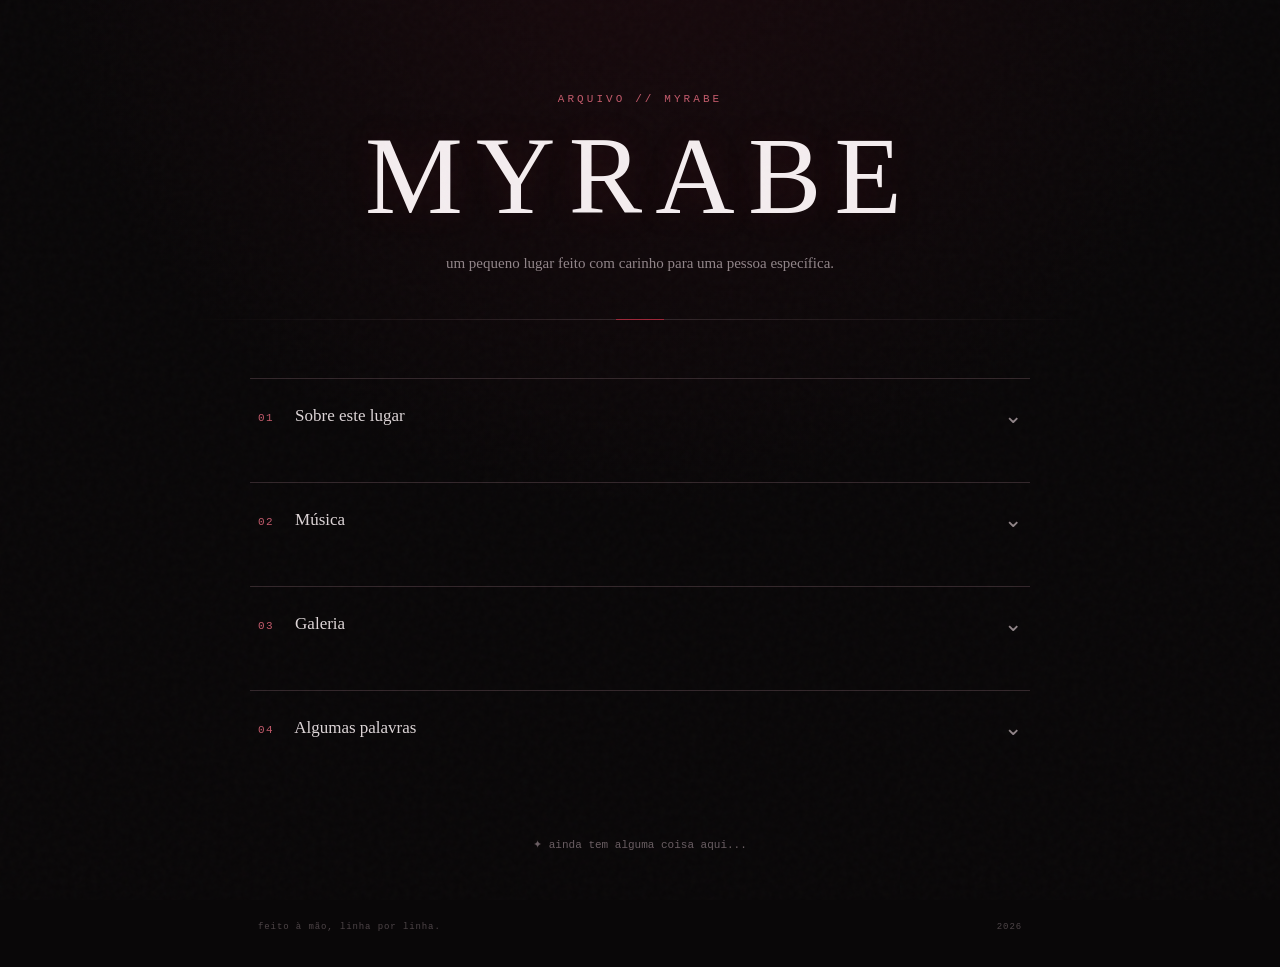
==== index.html @ 0cfffc75 "Rename Index.html to index.html" ====
<!DOCTYPE html>
<html lang="pt-BR">

<head>
    <meta charset="UTF-8">

    <meta
        name="viewport"
        content="width=device-width, initial-scale=1.0"
    >

    <meta
        name="theme-color"
        content="#090708"
    >

    <title>MYRABE — um pequeno lugar para você</title>

    <link
        rel="stylesheet"
        href="style.css"
    >
</head>

<body>

    <div class="grain"></div>

    <!-- =====================================================
         CABEÇALHO
    ====================================================== -->

    <header class="hero">

        <div class="eyebrow">
            ARQUIVO // MYRABE
        </div>

        <h1>
            MYRABE
        </h1>

        <p class="subtitle">
            um pequeno lugar feito com carinho
            para uma pessoa específica.
        </p>

        <div class="hero-line">
            <span></span>
        </div>

    </header>


    <!-- =====================================================
         CONTEÚDO
    ====================================================== -->

    <main class="container">


        <!-- =================================================
             SOBRE
        ================================================== -->

        <section class="accordion">

            <button
                class="accordion-header"
                aria-expanded="false"
            >

                <span>
                    <b>01</b>
                    Sobre este lugar
                </span>

                <span class="chevron">
                    ⌄
                </span>

            </button>


            <div class="accordion-content">

                <div class="content-inner">

                    <p>
                        Algumas coisas são mais legais
                        quando a gente constrói em vez
                        de simplesmente entregar prontas.
                    </p>

                    <p>
                        Então este site existe por um
                        motivo bastante simples:
                        <em>você</em>.
                    </p>

                    <p>
                        Explore sem pressa.
                        Tem algumas coisas escondidas
                        por aqui.
                    </p>

                </div>

            </div>

        </section>



        <!-- =================================================
             MÚSICA
        ================================================== -->

        <section class="accordion">

            <button
                class="accordion-header"
                aria-expanded="false"
            >

                <span>
                    <b>02</b>
                    Música
                </span>

                <span class="chevron">
                    ⌄
                </span>

            </button>


            <div class="accordion-content">

                <div class="content-inner">


                    <div
                        class="player"
                        id="player"
                    >


                        <!-- ==============================
                             INFORMAÇÕES DA MÚSICA
                        =============================== -->

                        <div class="player-top">


                            <div class="cover-wrap">

                                <img
                                    id="cover"
                                    src="img/capa-placeholder.svg"
                                    alt="Capa da música"
                                >

                                <div class="playing-mark">

                                    <i></i>
                                    <i></i>
                                    <i></i>
                                    <i></i>

                                </div>

                            </div>


                            <div class="track-info">

                                <span class="mini-label">
                                    NOW PLAYING
                                </span>

                                <h2 id="trackTitle">
                                    Adicione uma música
                                </h2>

                                <p id="trackArtist">
                                    Sua playlist começa aqui
                                </p>

                            </div>

                        </div>



                        <!-- ==============================
                             VISUALIZADOR
                        =============================== -->

                        <div
                            class="visualizer"
                            id="visualizer"
                            aria-hidden="true"
                        >

                            <span></span>
                            <span></span>
                            <span></span>
                            <span></span>
                            <span></span>
                            <span></span>
                            <span></span>
                            <span></span>
                            <span></span>
                            <span></span>

                            <span></span>
                            <span></span>
                            <span></span>
                            <span></span>
                            <span></span>
                            <span></span>
                            <span></span>
                            <span></span>
                            <span></span>
                            <span></span>

                        </div>



                        <!-- ==============================
                             PROGRESSO
                        =============================== -->

                        <div class="progress-area">

                            <input
                                id="progress"
                                type="range"
                                min="0"
                                max="100"
                                value="0"
                                aria-label="Progresso da música"
                            >

                            <div class="time-row">

                                <span id="currentTime">
                                    00:00
                                </span>

                                <span id="duration">
                                    00:00
                                </span>

                            </div>

                        </div>



                        <!-- ==============================
                             CONTROLES
                        =============================== -->

                        <div class="controls">

                            <button
                                id="prevBtn"
                                class="control"
                                aria-label="Música anterior"
                            >
                                ↶
                            </button>


                            <button
                                id="playBtn"
                                class="play-button"
                                aria-label="Reproduzir"
                            >
                                ▶
                            </button>


                            <button
                                id="nextBtn"
                                class="control"
                                aria-label="Próxima música"
                            >
                                ↷
                            </button>

                        </div>



                        <!-- ==============================
                             VOLUME
                        =============================== -->

                        <div class="volume-row">

                            <span>
                                VOL
                            </span>

                            <input
                                id="volume"
                                type="range"
                                min="0"
                                max="1"
                                step="0.01"
                                value="0.8"
                                aria-label="Volume"
                            >

                            <span id="volumeValue">
                                80
                            </span>

                        </div>



                        <!-- ==============================
                             PLAYLIST
                        =============================== -->

                        <div
                            class="playlist"
                            id="playlist"
                        ></div>



                        <!-- ÁUDIO REAL -->

                        <audio
                            id="audio"
                            preload="metadata"
                        ></audio>

                    </div>


                    <p class="hint">

                        Os arquivos de áudio ficam em
                        <code>audio/</code>.

                        Basta colocar seus MP3 ali e
                        adicionar as músicas no
                        <code>script.js</code>.

                    </p>

                </div>

            </div>

        </section>



        <!-- =================================================
             GALERIA
        ================================================== -->

        <section class="accordion">

            <button
                class="accordion-header"
                aria-expanded="false"
            >

                <span>
                    <b>03</b>
                    Galeria
                </span>

                <span class="chevron">
                    ⌄
                </span>

            </button>


            <div class="accordion-content">

                <div class="content-inner">

                    <div class="gallery">


                        <button
                            class="gallery-item"
                            data-full="foto-1.jpg"
                            data-alt="Foto 1"
                        >

                            <span>
                                01
                            </span>

                            <div class="image-placeholder">
                                SUA<br>
                                FOTO
                            </div>

                        </button>



                        <button
                            class="gallery-item"
                            data-full="foto-2.jpg"
                            data-alt="Foto 2"
                        >

                            <span>
                                02
                            </span>

                            <div class="image-placeholder">
                                SUA<br>
                                FOTO
                            </div>

                        </button>



                        <button
                            class="gallery-item"
                            data-full="foto-3.jpg"
                            data-alt="Foto 3"
                        >

                            <span>
                                03
                            </span>

                            <div class="image-placeholder">
                                SUA<br>
                                FOTO
                            </div>

                        </button>

                    </div>


                    <p class="hint">

                        Troque os arquivos dentro de
                        <code></code> pelas imagens
                        que quiser usar.

                    </p>

                </div>

            </div>

        </section>



        <!-- =================================================
             CARTA
        ================================================== -->

        <section class="accordion">

            <button
                class="accordion-header"
                aria-expanded="false"
            >

                <span>
                    <b>04</b>
                    Algumas palavras
                </span>

                <span class="chevron">
                    ⌄
                </span>

            </button>


            <div class="accordion-content">

                <div class="content-inner letter">

                    <p>
                        Eu poderia escrever alguma coisa
                        extremamente elaborada aqui.
                    </p>

                    <p>
                        Mas talvez seja melhor deixar
                        algumas coisas serem descobertas
                        aos poucos.
                    </p>

                    <p>
                        Então fica só uma coisa por enquanto:
                    </p>


                    <blockquote>
                        você é uma pessoa que vale
                        a pena conhecer.
                    </blockquote>


                    <p class="signature">
                        — D.
                    </p>

                </div>

            </div>

        </section>



        <!-- =================================================
             SEGREDO
        ================================================== -->

        <section class="secret-box">

            <button id="secretBtn">

                ✦ ainda tem alguma coisa aqui...

            </button>


            <div
                id="secretMessage"
                class="secret-message"
            >

                <p>
                    Você realmente foi até o final?
                </p>

                <span>
                    Então acho que merecia encontrar isso.
                </span>

            </div>

        </section>

    </main>



    <!-- =====================================================
         RODAPÉ
    ====================================================== -->

    <footer>

        <span>
            feito à mão, linha por linha.
        </span>

        <span>
            2026
        </span>

    </footer>



    <!-- =====================================================
         LIGHTBOX
    ====================================================== -->

    <div
        class="lightbox"
        id="lightbox"
        aria-hidden="true"
    >

        <button
            id="closeLightbox"
            aria-label="Fechar"
        >
            ×
        </button>

        <img
            id="lightboxImg"
            src=""
            alt=""
        >

    </div>



    <script src="script.js"></script>

</body>

</html>
---- style.css ----
* {
    box-sizing: border-box;
    margin: 0;
    padding: 0;
}


:root {

    --bg: #090708;

    --panel: #100c0e;

    --text: #ddd5d7;

    --muted: #918589;

    --line: #33272b;

    --accent: #9d2739;

    --accent-soft: #c35a6b;

    --white: #f4edef;

}



/* =====================================================
   BASE
===================================================== */

html {
    scroll-behavior: smooth;
}


body {

    min-height: 100vh;

    background:
        radial-gradient(
            circle at 50% -10%,
            rgba(126, 25, 45, .14),
            transparent 38rem
        ),
        var(--bg);

    color: var(--text);

    font-family:
        Georgia,
        "Times New Roman",
        serif;

    overflow-x: hidden;
}


button,
input {
    font: inherit;
}


button {
    color: inherit;
}



/* =====================================================
   TEXTURA
===================================================== */

.grain {

    position: fixed;

    inset: 0;

    pointer-events: none;

    opacity: .035;

    z-index: 20;

    background-image:
        url("data:image/svg+xml,%3Csvg viewBox='0 0 180 180' xmlns='http://www.w3.org/2000/svg'%3E%3Cfilter id='n'%3E%3CfeTurbulence type='fractalNoise' baseFrequency='.8' numOctaves='4' stitchTiles='stitch'/%3E%3C/filter%3E%3Crect width='100%25' height='100%25' filter='url(%23n)' opacity='.7'/%3E%3C/svg%3E");
}



/* =====================================================
   HERO
===================================================== */

.hero {

    width:
        min(
            900px,
            calc(100% - 40px)
        );

    margin:
        0 auto;

    padding:
        92px 0 58px;

    text-align:
        center;

}


.eyebrow {

    color:
        var(--accent-soft);

    font:
        11px/1.4
        "Courier New",
        monospace;

    letter-spacing:
        .28em;

    margin-bottom:
        20px;

}


.hero h1 {

    color:
        var(--white);

    font-size:
        clamp(
            48px,
            13vw,
            110px
        );

    line-height:
        .9;

    font-weight:
        normal;

    letter-spacing:
        .12em;

    text-shadow:
        0 0 35px
        rgba(
            157,
            39,
            57,
            .15
        );

}


.subtitle {

    max-width:
        560px;

    margin:
        25px auto 0;

    color:
        var(--muted);

    font-size:
        15px;

    line-height:
        1.7;

}


.hero-line {

    width:
        100%;

    height:
        1px;

    margin-top:
        42px;

    background:
        linear-gradient(
            90deg,
            transparent,
            var(--line),
            transparent
        );

}


.hero-line span {

    display:
        block;

    width:
        48px;

    height:
        1px;

    margin:
        auto;

    background:
        var(--accent);

}



/* =====================================================
   CONTAINER
===================================================== */

.container {

    width:
        min(
            780px,
            calc(100% - 28px)
        );

    margin:
        0 auto;

}



/* =====================================================
   ACCORDION
===================================================== */

.accordion {

    border-top:
        1px solid var(--line);

}


.accordion:last-of-type {

    border-bottom:
        1px solid var(--line);

}


.accordion-header {

    width:
        100%;

    border:
        0;

    background:
        transparent;

    padding:
        24px 8px;

    display:
        flex;

    justify-content:
        space-between;

    align-items:
        center;

    cursor:
        pointer;

    text-align:
        left;

    font-size:
        17px;

    transition:
        color .25s ease;

}


.accordion-header:hover {

    color:
        var(--accent-soft);

}


.accordion-header b {

    color:
        var(--accent-soft);

    font:
        11px
        "Courier New",
        monospace;

    letter-spacing:
        .12em;

    margin-right:
        17px;

}


.chevron {

    color:
        var(--muted);

    font:
        22px
        "Courier New",
        monospace;

    transition:
        transform .35s ease,
        color .35s ease;

}


.accordion-header[aria-expanded="true"]
.chevron {

    transform:
        rotate(180deg);

    color:
        var(--accent-soft);

}



/* =====================================================
   EXPANSÃO
===================================================== */

.accordion-content {

    display:
        grid;

    grid-template-rows:
        0fr;

    opacity:
        0;

    transition:
        grid-template-rows .45s ease,
        opacity .3s ease;

}


.accordion-content > .content-inner {

    overflow:
        hidden;

    min-height:
        0;

}


.accordion-content.open {

    grid-template-rows:
        1fr;

    opacity:
        1;

}


.content-inner {

    padding:
        0 8px 28px;

    color:
        #bdb3b6;

    font-size:
        15px;

    line-height:
        1.85;

}


.content-inner p + p {

    margin-top:
        14px;

}


.hint {

    margin-top:
        18px;

    color:
        #756a6e;

    font:
        11px/1.6
        "Courier New",
        monospace;

}


code {

    color:
        var(--accent-soft);

    font-family:
        "Courier New",
        monospace;

}



/* =====================================================
   PLAYER
===================================================== */

.player {

    padding:
        25px;

    border:
        1px solid var(--line);

    background:
        linear-gradient(
            145deg,
            rgba(255,255,255,.025),
            rgba(0,0,0,.12)
        );

    box-shadow:
        0 20px 60px
        rgba(0,0,0,.2);

}


.player-top {

    display:
        flex;

    gap:
        22px;

    align-items:
        center;

}


.cover-wrap {

    position:
        relative;

    flex:
        0 0 118px;

    width:
        118px;

    height:
        118px;

    overflow:
        hidden;

    border:
        1px solid #3d2d32;

    background:
        #0b090a;

}


.cover-wrap img {

    display:
        block;

    width:
        100%;

    height:
        100%;

    object-fit:
        cover;

}


.playing-mark {

    position:
        absolute;

    right:
        8px;

    bottom:
        8px;

    display:
        flex;

    align-items:
        end;

    gap:
        2px;

    height:
        16px;

    opacity:
        0;

}


.player.is-playing
.playing-mark {

    opacity:
        1;

}


.playing-mark i {

    display:
        block;

    width:
        2px;

    height:
        7px;

    background:
        var(--accent-soft);

    animation:
        equalize .7s
        ease-in-out
        infinite
        alternate;

}


.playing-mark i:nth-child(2) {

    animation-delay:
        -.4s;

    height:
        13px;

}


.playing-mark i:nth-child(3) {

    animation-delay:
        -.2s;

    height:
        9px;

}


.playing-mark i:nth-child(4) {

    animation-delay:
        -.6s;

    height:
        15px;

}


@keyframes equalize {

    to {

        transform:
            scaleY(.35);

    }

}



/* =====================================================
   INFORMAÇÕES
===================================================== */

.track-info {

    min-width:
        0;

}


.mini-label {

    color:
        var(--accent-soft);

    font:
        10px
        "Courier New",
        monospace;

    letter-spacing:
        .18em;

}


.track-info h2 {

    margin-top:
        9px;

    color:
        var(--white);

    font-size:
        23px;

    font-weight:
        normal;

    overflow-wrap:
        anywhere;

}


.track-info p {

    margin-top:
        6px;

    color:
        var(--muted);

    font-size:
        14px;

}



/* =====================================================
   VISUALIZADOR
===================================================== */

.visualizer {

    height:
        40px;

    margin:
        22px 0 4px;

    display:
        flex;

    align-items:
        center;

    justify-content:
        center;

    gap:
        4px;

    opacity:
        .45;

}


.visualizer span {

    width:
        2px;

    height:
        5px;

    background:
        var(--accent-soft);

    transform-origin:
        center;

}


.player.is-playing
.visualizer span {

    animation:
        bars .75s
        ease-in-out
        infinite
        alternate;

}


.visualizer span:nth-child(2n) {

    animation-delay:
        -.2s;

}


.visualizer span:nth-child(3n) {

    animation-delay:
        -.45s;

}


.visualizer span:nth-child(5n) {

    animation-delay:
        -.1s;

}


@keyframes bars {

    from {
        height: 4px;
    }

    to {
        height: 30px;
    }

}



/* =====================================================
   PROGRESSO
===================================================== */

.progress-area {

    margin-top:
        5px;

}


input[type="range"] {

    width:
        100%;

    accent-color:
        var(--accent);

    cursor:
        pointer;

}


.time-row,
.volume-row {

    display:
        flex;

    justify-content:
        space-between;

    color:
        #756a6e;

    font:
        10px
        "Courier New",
        monospace;

}


.time-row {

    margin-top:
        7px;

}



/* =====================================================
   CONTROLES
===================================================== */

.controls {

    display:
        flex;

    align-items:
        center;

    justify-content:
        center;

    gap:
        25px;

    margin:
        20px 0;

}


.control,
.play-button {

    border:
        0;

    background:
        transparent;

    cursor:
        pointer;

    transition:
        transform .2s ease,
        color .2s ease;

}


.control {

    color:
        var(--muted);

    font-size:
        23px;

}


.control:hover,
.play-button:hover {

    color:
        var(--accent-soft);

    transform:
        scale(1.1);

}


.play-button {

    width:
        55px;

    height:
        55px;

    border:
        1px solid #553039;

    border-radius:
        50%;

    background:
        #180e11;

    color:
        var(--white);

    font-size:
        17px;

    padding-left:
        3px;

}



/* =====================================================
   VOLUME
===================================================== */

.volume-row {

    gap:
        12px;

    align-items:
        center;

}


.volume-row input {

    flex:
        1;

}



/* =====================================================
   PLAYLIST
===================================================== */

.playlist {

    margin-top:
        22px;

    border-top:
        1px solid var(--line);

}


.track {

    width:
        100%;

    display:
        grid;

    grid-template-columns:
        34px 1fr auto;

    gap:
        12px;

    align-items:
        center;

    border:
        0;

    border-bottom:
        1px solid
        rgba(
            51,
            39,
            43,
            .65
        );

    background:
        transparent;

    padding:
        13px 5px;

    text-align:
        left;

    cursor:
        pointer;

    transition:
        background .2s ease,
        padding .2s ease;

}


.track:hover {

    background:
        rgba(
            255,
            255,
            255,
            .025
        );

    padding-left:
        9px;

}


.track.active {

    color:
        var(--accent-soft);

}


.track-number {

    color:
        #655a5e;

    font:
        10px
        "Courier New",
        monospace;

}


.track-name {

    font-size:
        14px;

}


.track-artist {

    color:
        #6e6367;

    font:
        10px
        "Courier New",
        monospace;

}



/* =====================================================
   GALERIA
===================================================== */

.gallery {

    display:
        grid;

    grid-template-columns:
        repeat(
            3,
            1fr
        );

    gap:
        10px;

}


.gallery-item {

    position:
        relative;

    min-height:
        190px;

    border:
        1px solid var(--line);

    background:
        #0e0a0c;

    cursor:
        pointer;

    overflow:
        hidden;

}


.gallery-item > span {

    position:
        absolute;

    z-index:
        2;

    top:
        9px;

    left:
        10px;

    color:
        #c1b5b9;

    font:
        10px
        "Courier New",
        monospace;

}


.image-placeholder {

    height:
        100%;

    display:
        grid;

    place-content:
        center;

    color:
        #564b4f;

    font:
        11px/1.7
        "Courier New",
        monospace;

    letter-spacing:
        .18em;

    transition:
        transform .4s ease,
        color .4s ease;

}


.gallery-item:hover
.image-placeholder {

    transform:
        scale(1.05);

    color:
        var(--accent-soft);

}



/* =====================================================
   CARTA
===================================================== */

.letter blockquote {

    margin:
        28px 0;

    padding-left:
        20px;

    border-left:
        1px solid
        var(--accent);

    color:
        #e1d7da;

    font-size:
        18px;

    font-style:
        italic;

}


.signature {

    color:
        var(--accent-soft);

    text-align:
        right;

    font-style:
        italic;

}



/* =====================================================
   SEGREDO
===================================================== */

.secret-box {

    margin:
        40px 0 70px;

    text-align:
        center;

}


#secretBtn {

    border:
        0;

    background:
        transparent;

    color:
        #695d62;

    font:
        11px
        "Courier New",
        monospace;

    cursor:
        pointer;

    transition:
        color .25s ease;

}


#secretBtn:hover {

    color:
        var(--accent-soft);

}


.secret-message {

    max-height:
        0;

    overflow:
        hidden;

    opacity:
        0;

    transition:
        max-height .5s ease,
        opacity .5s ease,
        padding .5s ease;

}


.secret-message.open {

    max-height:
        150px;

    padding-top:
        20px;

    opacity:
        1;

}


.secret-message p {

    color:
        var(--white);

    font-size:
        18px;

}


.secret-message span {

    display:
        block;

    margin-top:
        8px;

    color:
        var(--muted);

    font-size:
        13px;

}



/* =====================================================
   FOOTER
===================================================== */

footer {

    width:
        min(
            780px,
            calc(100% - 28px)
        );

    margin:
        0 auto;

    padding:
        0 8px 35px;

    display:
        flex;

    justify-content:
        space-between;

    color:
        #4e4548;

    font:
        9px
        "Courier New",
        monospace;

    letter-spacing:
        .1em;

}



/* =====================================================
   LIGHTBOX
===================================================== */

.lightbox {

    position:
        fixed;

    inset:
        0;

    z-index:
        50;

    display:
        grid;

    place-items:
        center;

    padding:
        25px;

    background:
        rgba(
            4,
            2,
            3,
            .94
        );

    opacity:
        0;

    visibility:
        hidden;

    transition:
        opacity .3s ease,
        visibility .3s ease;

}


.lightbox.open {

    opacity:
        1;

    visibility:
        visible;

}


.lightbox img {

    max-width:
        min(
            900px,
            95vw
        );

    max-height:
        88vh;

    object-fit:
        contain;

    border:
        1px solid var(--line);

}


#closeLightbox {

    position:
        absolute;

    top:
        18px;

    right:
        25px;

    border:
        0;

    background:
        transparent;

    color:
        var(--white);

    font-size:
        36px;

    cursor:
        pointer;

}



/* =====================================================
   CELULAR
===================================================== */

@media (max-width: 560px) {

    .hero {
        padding-top:
            65px;
    }


    .player {
        padding:
            17px;
    }


    .player-top {
        gap:
            14px;
    }


    .cover-wrap {

        flex-basis:
            86px;

        width:
            86px;

        height:
            86px;

    }


    .track-info h2 {
        font-size:
            19px;
    }


    .gallery {

        grid-template-columns:
            1fr 1fr;

    }


    .gallery-item {

        min-height:
            145px;

    }

}
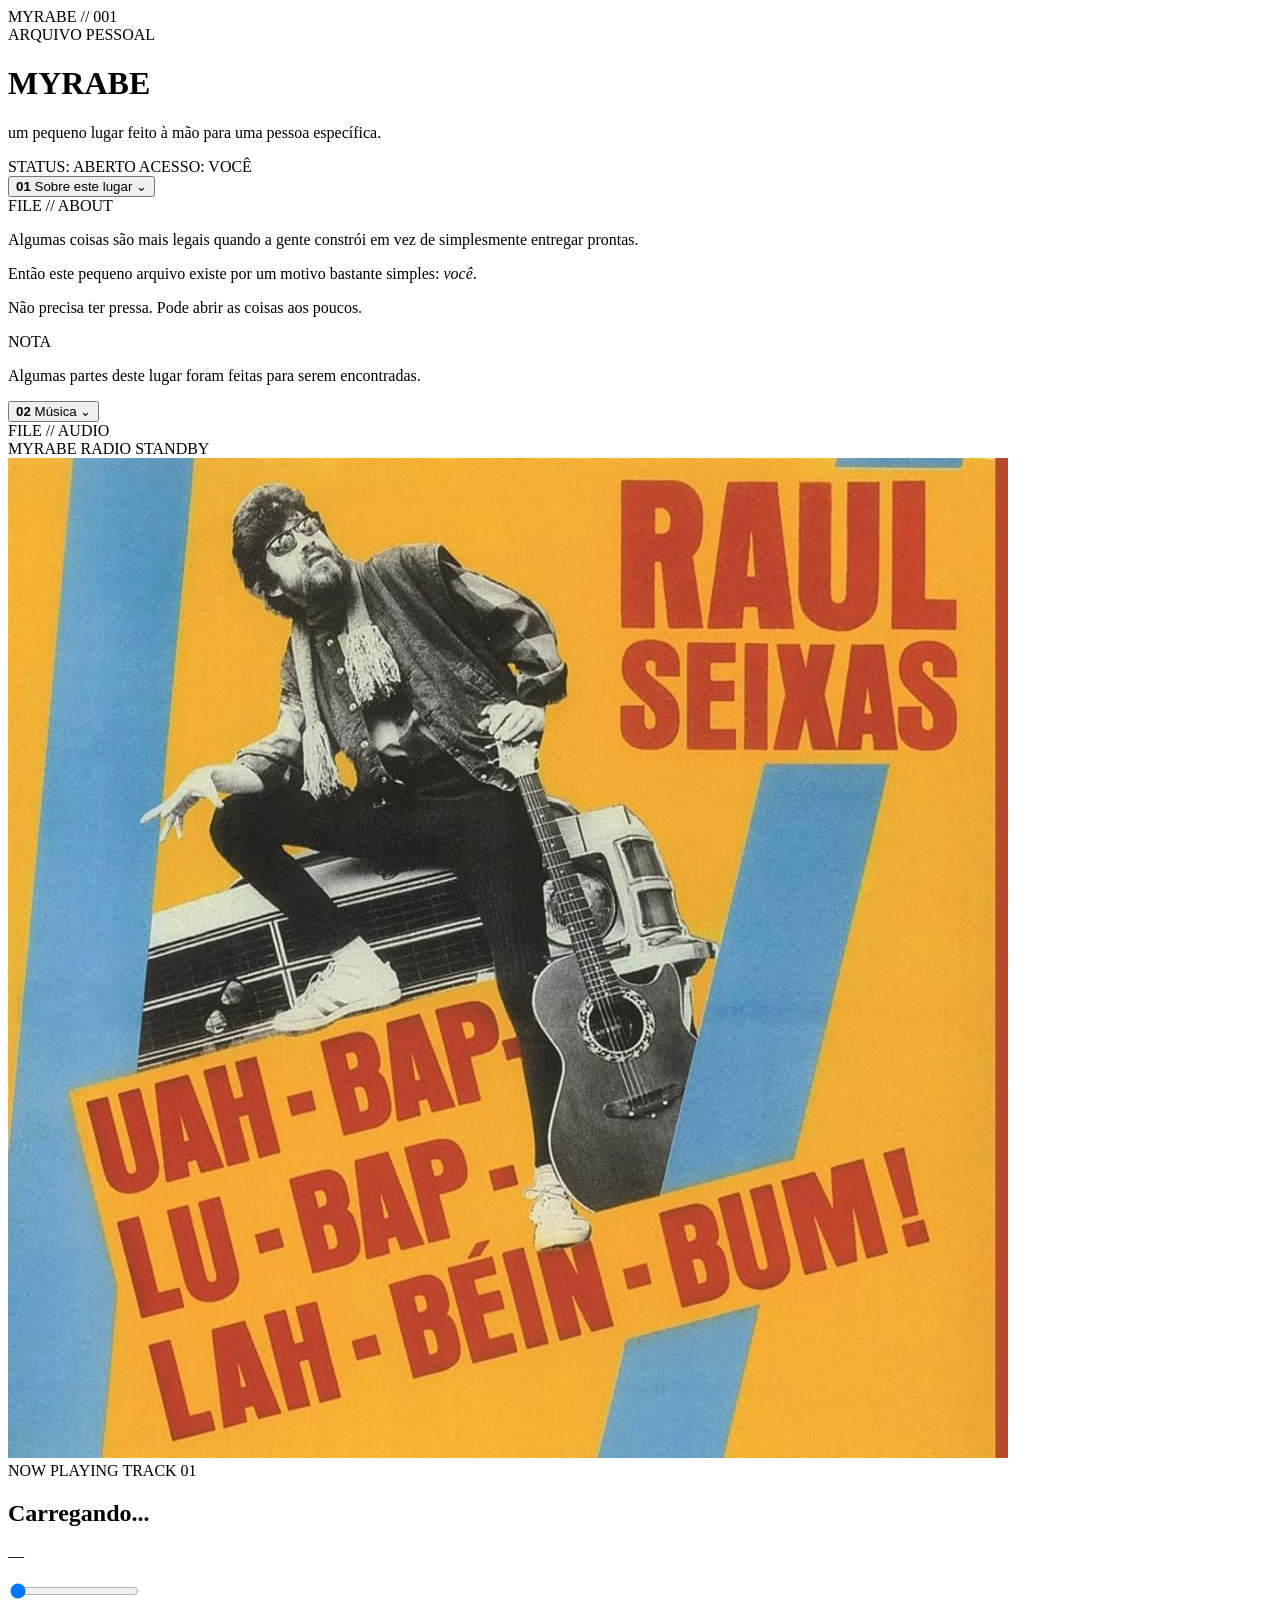
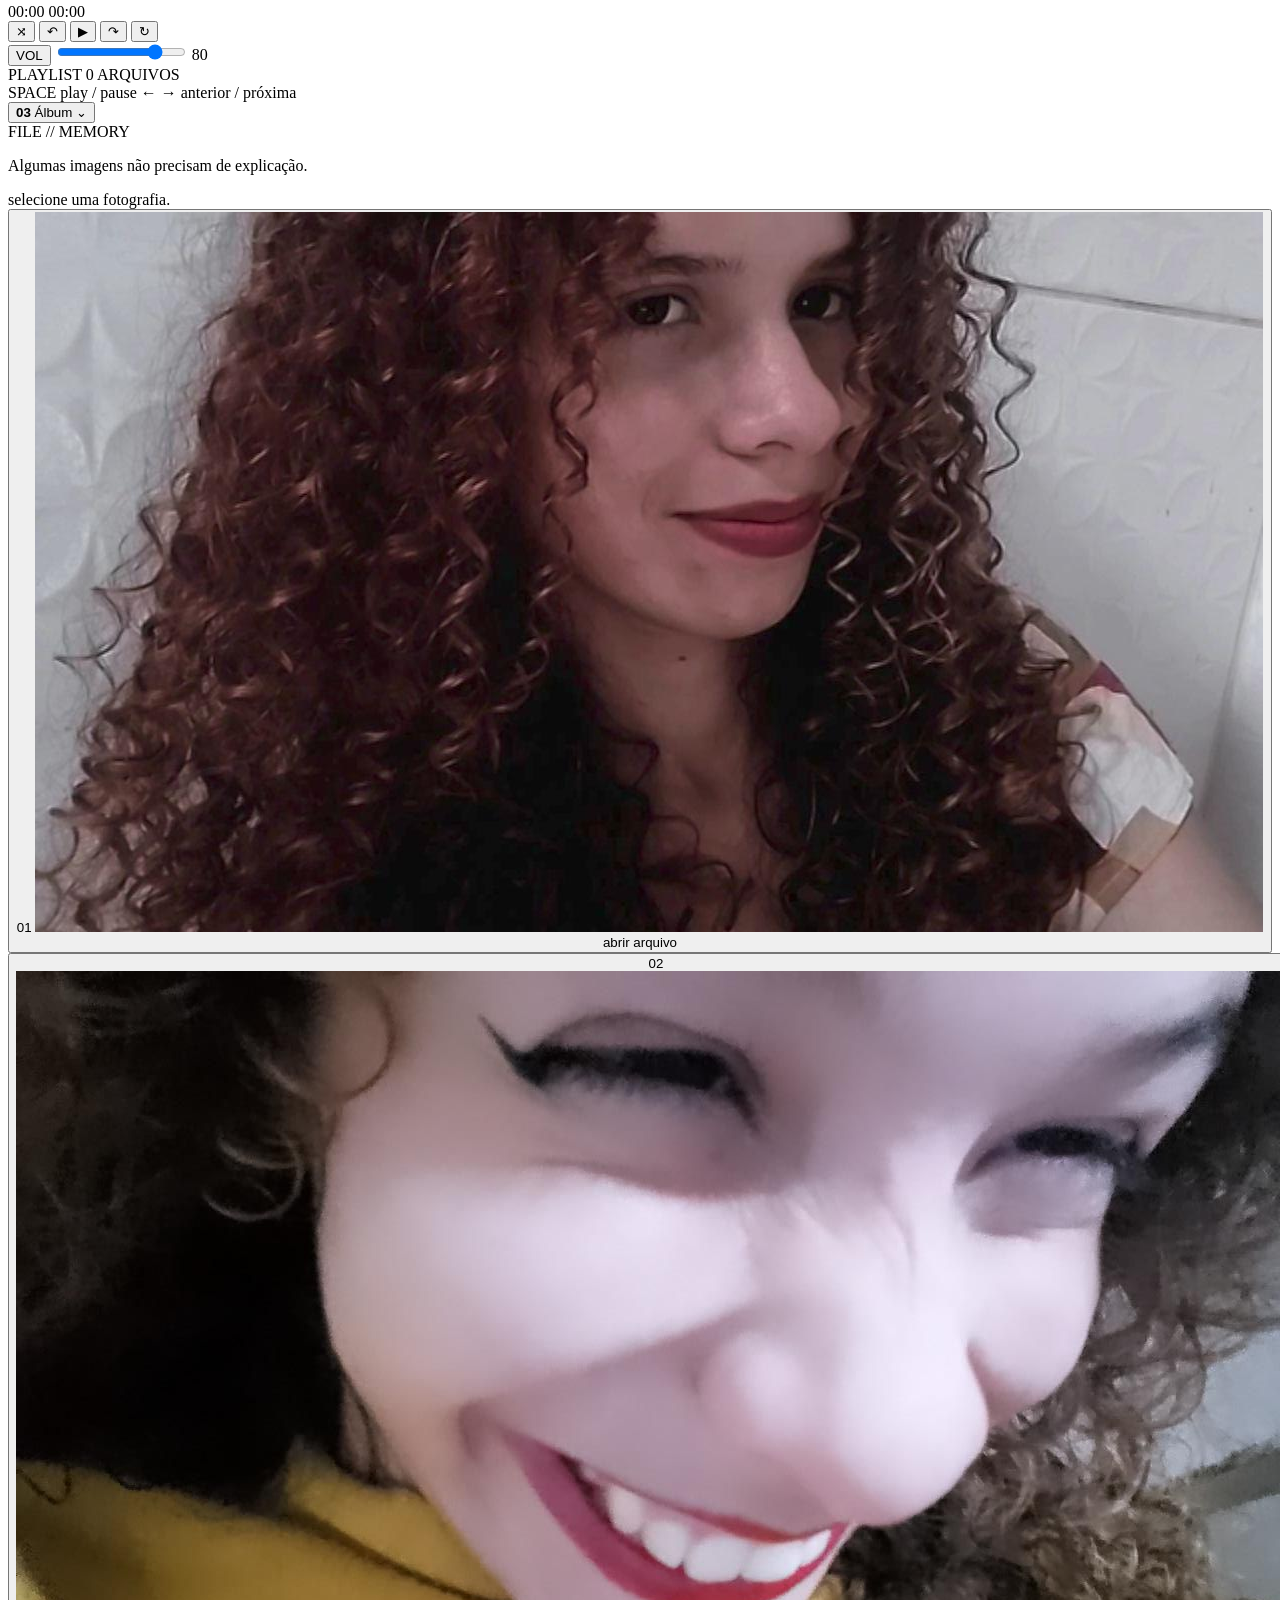
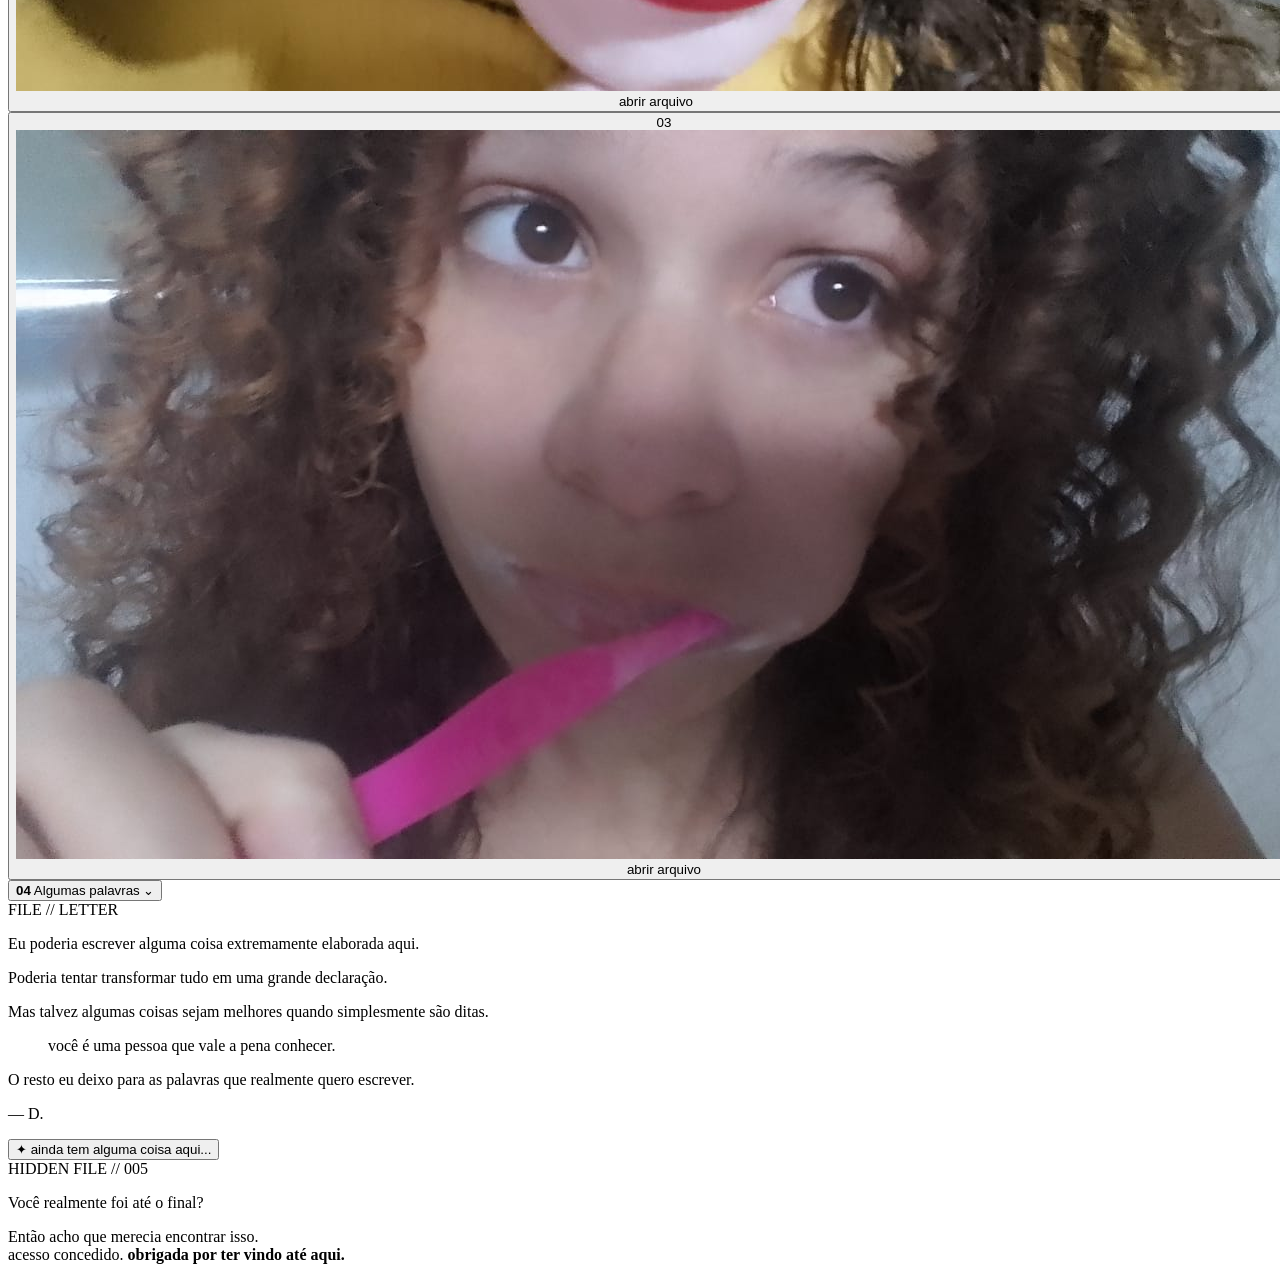
==== commit 38cee1a8: "Refactor index.html with updated content and structure Updated various elements in the HTML structur" ====
--- a/index.html
+++ b/index.html
@@ -1,8 +1,8 @@
-
 <!DOCTYPE html>
 <html lang="pt-BR">
 
 <head>
+
     <meta charset="UTF-8">
 
     <meta
@@ -15,26 +15,41 @@
         content="#090708"
     >
 
-    <title>MYRABE — um pequeno lugar para você</title>
+    <meta
+        name="description"
+        content="MYRABE — um pequeno arquivo feito para uma pessoa específica."
+    >
+
+    <title>MYRABE — arquivo pessoal</title>
 
     <link
         rel="stylesheet"
-        href="style.css"
+        href="myrabe.css"
     >
+
 </head>
 
+
 <body>
 
-    <div class="grain"></div>
+    <div
+        class="grain"
+        aria-hidden="true"
+    ></div>
+
 
     <!-- =====================================================
-         CABEÇALHO
+         HERO
     ====================================================== -->
 
     <header class="hero">
 
+        <div class="archive-code">
+            MYRABE // 001
+        </div>
+
         <div class="eyebrow">
-            ARQUIVO // MYRABE
+            ARQUIVO PESSOAL
         </div>
 
         <h1>
@@ -42,15 +57,28 @@
         </h1>
 
         <p class="subtitle">
-            um pequeno lugar feito com carinho
+            um pequeno lugar feito à mão
             para uma pessoa específica.
         </p>
+
+        <div class="hero-meta">
+
+            <span>
+                STATUS: ABERTO
+            </span>
+
+            <span>
+                ACESSO: VOCÊ
+            </span>
+
+        </div>
 
         <div class="hero-line">
             <span></span>
         </div>
 
     </header>
+
 
 
     <!-- =====================================================
@@ -72,8 +100,13 @@
             >
 
                 <span>
+
                     <b>01</b>
-                    Sobre este lugar
+
+                    <span>
+                        Sobre este lugar
+                    </span>
+
                 </span>
 
                 <span class="chevron">
@@ -86,6 +119,10 @@
             <div class="accordion-content">
 
                 <div class="content-inner">
+
+                    <div class="section-code">
+                        FILE // ABOUT
+                    </div>
 
                     <p>
                         Algumas coisas são mais legais
@@ -94,16 +131,29 @@
                     </p>
 
                     <p>
-                        Então este site existe por um
-                        motivo bastante simples:
+                        Então este pequeno arquivo existe
+                        por um motivo bastante simples:
                         <em>você</em>.
                     </p>
 
                     <p>
-                        Explore sem pressa.
-                        Tem algumas coisas escondidas
-                        por aqui.
-                    </p>
+                        Não precisa ter pressa.
+                        Pode abrir as coisas aos poucos.
+                    </p>
+
+                    <div class="note">
+
+                        <span>
+                            NOTA
+                        </span>
+
+                        <p>
+                            Algumas partes deste lugar
+                            foram feitas para serem
+                            encontradas.
+                        </p>
+
+                    </div>
 
                 </div>
 
@@ -125,8 +175,13 @@
             >
 
                 <span>
+
                     <b>02</b>
-                    Música
+
+                    <span>
+                        Música
+                    </span>
+
                 </span>
 
                 <span class="chevron">
@@ -139,6 +194,10 @@
             <div class="accordion-content">
 
                 <div class="content-inner">
+
+                    <div class="section-code">
+                        FILE // AUDIO
+                    </div>
 
 
                     <div
@@ -146,9 +205,24 @@
                         id="player"
                     >
 
+                        <div class="player-header">
+
+                            <span>
+                                MYRABE RADIO
+                            </span>
+
+                            <span
+                                id="playerStatus"
+                                class="player-status"
+                            >
+                                STANDBY
+                            </span>
+
+                        </div>
+
 
                         <!-- ==============================
-                             INFORMAÇÕES DA MÚSICA
+                             INFORMAÇÕES
                         =============================== -->
 
                         <div class="player-top">
@@ -158,11 +232,14 @@
 
                                 <img
                                     id="cover"
-                                    src="img/capa-placeholder.svg"
+                                    src="capa.jpg"
                                     alt="Capa da música"
                                 >
 
-                                <div class="playing-mark">
+                                <div
+                                    class="playing-mark"
+                                    aria-hidden="true"
+                                >
 
                                     <i></i>
                                     <i></i>
@@ -180,12 +257,19 @@
                                     NOW PLAYING
                                 </span>
 
+                                <span
+                                    id="trackNumber"
+                                    class="track-number-label"
+                                >
+                                    TRACK 01
+                                </span>
+
                                 <h2 id="trackTitle">
-                                    Adicione uma música
+                                    Carregando...
                                 </h2>
 
                                 <p id="trackArtist">
-                                    Sua playlist começa aqui
+                                    —
                                 </p>
 
                             </div>
@@ -200,7 +284,6 @@
 
                         <div
                             class="visualizer"
-                            id="visualizer"
                             aria-hidden="true"
                         >
 
@@ -214,7 +297,6 @@
                             <span></span>
                             <span></span>
                             <span></span>
-
                             <span></span>
                             <span></span>
                             <span></span>
@@ -268,9 +350,20 @@
                         <div class="controls">
 
                             <button
+                                id="shuffleBtn"
+                                class="control small-control"
+                                aria-label="Ativar reprodução aleatória"
+                                title="Aleatório"
+                            >
+                                ⤨
+                            </button>
+
+
+                            <button
                                 id="prevBtn"
                                 class="control"
                                 aria-label="Música anterior"
+                                title="Anterior"
                             >
                                 ↶
                             </button>
@@ -280,6 +373,7 @@
                                 id="playBtn"
                                 class="play-button"
                                 aria-label="Reproduzir"
+                                title="Reproduzir"
                             >
                                 ▶
                             </button>
@@ -289,8 +383,19 @@
                                 id="nextBtn"
                                 class="control"
                                 aria-label="Próxima música"
+                                title="Próxima"
                             >
                                 ↷
+                            </button>
+
+
+                            <button
+                                id="repeatBtn"
+                                class="control small-control"
+                                aria-label="Repetir música"
+                                title="Repetir"
+                            >
+                                ↻
                             </button>
 
                         </div>
@@ -303,9 +408,14 @@
 
                         <div class="volume-row">
 
-                            <span>
+                            <button
+                                id="muteBtn"
+                                class="volume-icon"
+                                aria-label="Silenciar"
+                                title="Silenciar"
+                            >
                                 VOL
-                            </span>
+                            </button>
 
                             <input
                                 id="volume"
@@ -329,6 +439,20 @@
                              PLAYLIST
                         =============================== -->
 
+                        <div class="playlist-label">
+
+                            <span>
+                                PLAYLIST
+                            </span>
+
+                            <span>
+                                <span id="trackCount">0</span>
+                                ARQUIVOS
+                            </span>
+
+                        </div>
+
+
                         <div
                             class="playlist"
                             id="playlist"
@@ -336,8 +460,6 @@
 
 
 
-                        <!-- ÁUDIO REAL -->
-
                         <audio
                             id="audio"
                             preload="metadata"
@@ -346,16 +468,15 @@
                     </div>
 
 
-                    <p class="hint">
-
-                        Os arquivos de áudio ficam em
-                        <code>audio/</code>.
-
-                        Basta colocar seus MP3 ali e
-                        adicionar as músicas no
-                        <code>script.js</code>.
-
-                    </p>
+                    <div class="keyboard-hint">
+
+                        <span>SPACE</span>
+                        play / pause
+
+                        <span>← →</span>
+                        anterior / próxima
+
+                    </div>
 
                 </div>
 
@@ -377,8 +498,13 @@
             >
 
                 <span>
+
                     <b>03</b>
-                    Galeria
+
+                    <span>
+                        Álbum
+                    </span>
+
                 </span>
 
                 <span class="chevron">
@@ -392,75 +518,121 @@
 
                 <div class="content-inner">
 
+                    <div class="section-code">
+                        FILE // MEMORY
+                    </div>
+
+
+                    <div class="album-intro">
+
+                        <p>
+                            Algumas imagens não precisam
+                            de explicação.
+                        </p>
+
+                        <span>
+                            selecione uma fotografia.
+                        </span>
+
+                    </div>
+
+
                     <div class="gallery">
 
+
+                        <!-- FOTO 01 -->
 
                         <button
                             class="gallery-item"
                             data-full="foto-1.jpg"
-                            data-alt="Foto 1"
+                            data-alt="Fotografia 01"
+                            data-caption="01 // uma fotografia guardada aqui."
                         >
 
-                            <span>
+                            <span class="photo-number">
                                 01
                             </span>
 
-                            <div class="image-placeholder">
-                                SUA<br>
-                                FOTO
-                            </div>
+                            <img
+                                src="foto-1.jpg"
+                                alt="Fotografia 01"
+                                loading="lazy"
+                            >
+
+                            <span class="photo-caption">
+                                abrir arquivo
+                            </span>
 
                         </button>
 
 
+
+                        <!-- FOTO 02 -->
 
                         <button
                             class="gallery-item"
                             data-full="foto-2.jpg"
-                            data-alt="Foto 2"
+                            data-alt="Fotografia 02"
+                            data-caption="02 // uma segunda memória."
                         >
 
-                            <span>
+                            <span class="photo-number">
                                 02
                             </span>
 
-                            <div class="image-placeholder">
-                                SUA<br>
-                                FOTO
-                            </div>
+                            <img
+                                src="foto-2.jpg"
+                                alt="Fotografia 02"
+                                loading="lazy"
+                            >
+
+                            <span class="photo-caption">
+                                abrir arquivo
+                            </span>
 
                         </button>
 
 
+
+                        <!-- FOTO 03 -->
 
                         <button
                             class="gallery-item"
                             data-full="foto-3.jpg"
-                            data-alt="Foto 3"
+                            data-alt="Fotografia 03"
+                            data-caption="03 // talvez esta seja especial."
                         >
 
-                            <span>
+                            <span class="photo-number">
                                 03
                             </span>
 
-                            <div class="image-placeholder">
-                                SUA<br>
-                                FOTO
-                            </div>
+                            <img
+                                src="foto-3.jpg"
+                                alt="Fotografia 03"
+                                loading="lazy"
+                            >
+
+                            <span class="photo-caption">
+                                abrir arquivo
+                            </span>
 
                         </button>
 
-                    </div>
-
-
-                    <p class="hint">
-
-                        Troque os arquivos dentro de
-                        <code></code> pelas imagens
-                        que quiser usar.
-
-                    </p>
-
+
+                    </div>
+
+
+                   <!--<p class="hint">
+
+                        As fotografias são carregadas pelos
+                        arquivos <code>foto-1.jpg</code>,
+                        <code>foto-2.jpg</code> e
+                        <code>foto-3.jpg</code>.
+
+                    </p>
+                  -->
+                  
                 </div>
 
             </div>
@@ -481,8 +653,13 @@
             >
 
                 <span>
+
                     <b>04</b>
-                    Algumas palavras
+
+                    <span>
+                        Algumas palavras
+                    </span>
+
                 </span>
 
                 <span class="chevron">
@@ -495,6 +672,10 @@
             <div class="accordion-content">
 
                 <div class="content-inner letter">
+
+                    <div class="section-code">
+                        FILE // LETTER
+                    </div>
 
                     <p>
                         Eu poderia escrever alguma coisa
@@ -502,20 +683,29 @@
                     </p>
 
                     <p>
-                        Mas talvez seja melhor deixar
-                        algumas coisas serem descobertas
-                        aos poucos.
+                        Poderia tentar transformar
+                        tudo em uma grande declaração.
                     </p>
 
                     <p>
-                        Então fica só uma coisa por enquanto:
+                        Mas talvez algumas coisas sejam
+                        melhores quando simplesmente
+                        são ditas.
                     </p>
 
 
                     <blockquote>
-                        você é uma pessoa que vale
-                        a pena conhecer.
+
+                        você é uma pessoa
+                        que vale a pena conhecer.
+
                     </blockquote>
+
+
+                    <p>
+                        O resto eu deixo para as palavras
+                        que realmente quero escrever.
+                    </p>
 
 
                     <p class="signature">
@@ -536,9 +726,21 @@
 
         <section class="secret-box">
 
-            <button id="secretBtn">
-
-                ✦ ainda tem alguma coisa aqui...
+            <div class="secret-line">
+                <span></span>
+            </div>
+
+
+            <button
+                id="secretBtn"
+                aria-expanded="false"
+            >
+
+                <span class="secret-symbol">
+                    ✦
+                </span>
+
+                ainda tem alguma coisa aqui...
 
             </button>
 
@@ -548,6 +750,10 @@
                 class="secret-message"
             >
 
+                <div class="secret-code">
+                    HIDDEN FILE // 005
+                </div>
+
                 <p>
                     Você realmente foi até o final?
                 </p>
@@ -556,61 +762,18 @@
                     Então acho que merecia encontrar isso.
                 </span>
 
+                <div class="secret-final">
+
+                    <span>
+                        acesso concedido.
+                    </span>
+
+                    <strong>
+                        obrigada por ter vindo até aqui.
+                    </strong>
+
+                </div>
+
             </div>
 
-        </section>
-
-    </main>
-
-
-
-    <!-- =====================================================
-         RODAPÉ
-    ====================================================== -->
-
-    <footer>
-
-        <span>
-            feito à mão, linha por linha.
-        </span>
-
-        <span>
-            2026
-        </span>
-
-    </footer>
-
-
-
-    <!-- =====================================================
-         LIGHTBOX
-    ====================================================== -->
-
-    <div
-        class="lightbox"
-        id="lightbox"
-        aria-hidden="true"
-    >
-
-        <button
-            id="closeLightbox"
-            aria-label="Fechar"
-        >
-            ×
-        </button>
-
-        <img
-            id="lightboxImg"
-            src=""
-            alt=""
-        >
-
-    </div>
-
-
-
-    <script src="script.js"></script>
-
-</body>
-
-</html>
+ 
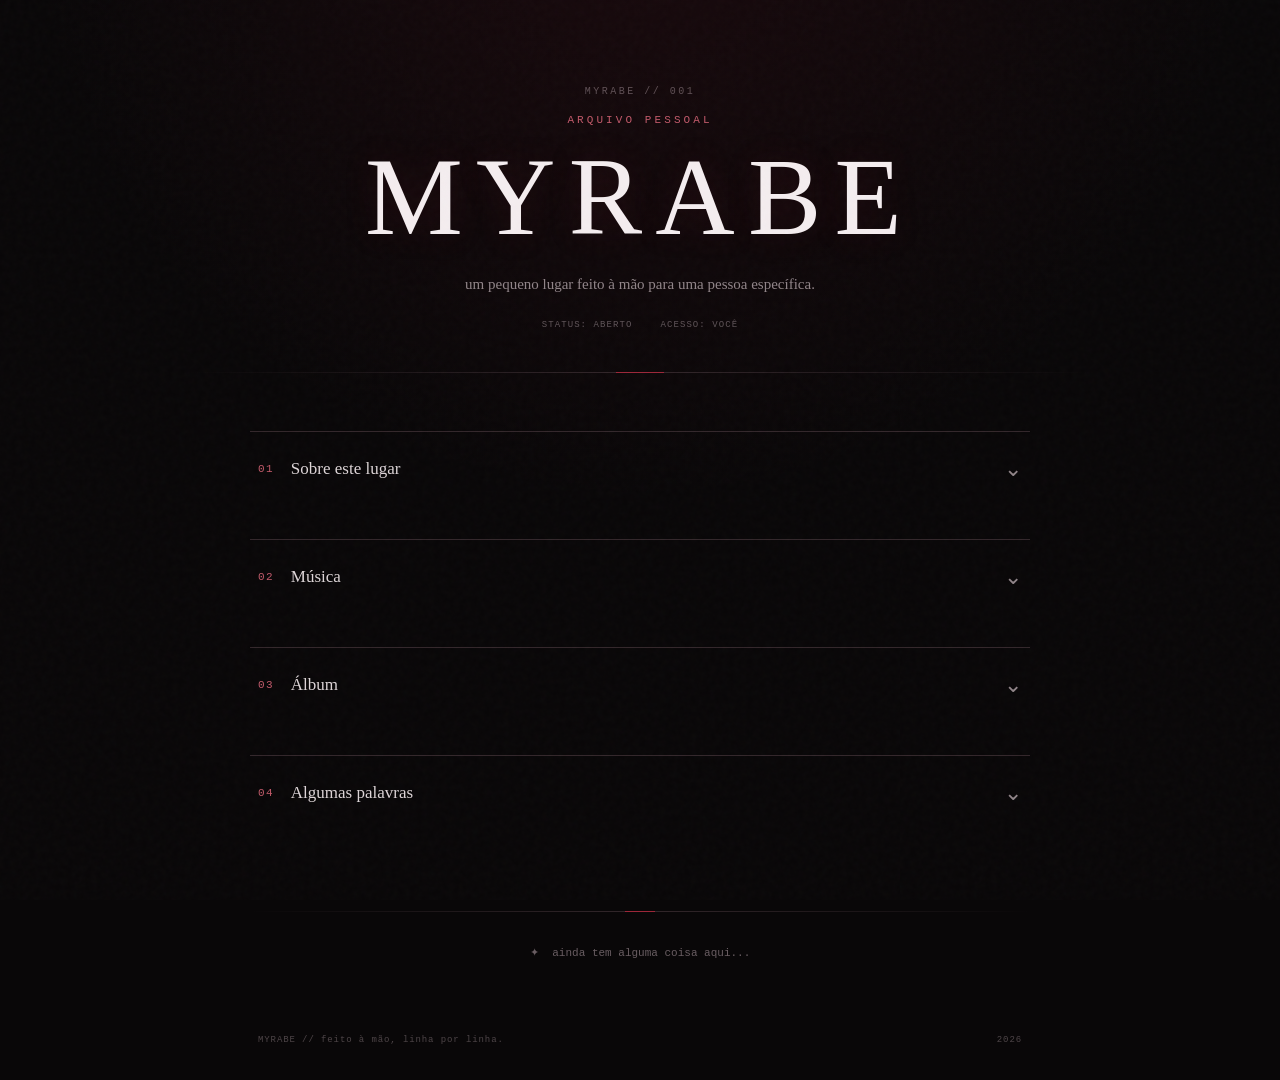
==== commit c228ab21: "Add footer and lightbox structure to index.html" ====
--- a/index.html
+++ b/index.html
@@ -776,4 +776,85 @@
 
             </div>
 
- 
+        </section>
+
+    </main>
+
+
+
+    <!-- =====================================================
+         RODAPÉ
+    ====================================================== -->
+
+    <footer>
+
+        <span>
+            MYRABE // feito à mão, linha por linha.
+        </span>
+
+        <span>
+            2026
+        </span>
+
+    </footer>
+
+
+
+    <!-- =====================================================
+         LIGHTBOX
+    ====================================================== -->
+
+    <div
+        class="lightbox"
+        id="lightbox"
+        aria-hidden="true"
+    >
+
+        <button
+            id="closeLightbox"
+            aria-label="Fechar imagem"
+        >
+            ×
+        </button>
+
+
+        <button
+            id="lightboxPrev"
+            class="lightbox-nav lightbox-prev"
+            aria-label="Imagem anterior"
+        >
+            ←
+        </button>
+
+
+        <figure>
+
+            <img
+                id="lightboxImg"
+                src=""
+                alt=""
+            >
+
+            <figcaption id="lightboxCaption">
+            </figcaption>
+
+        </figure>
+
+
+        <button
+            id="lightboxNext"
+            class="lightbox-nav lightbox-next"
+            aria-label="Próxima imagem"
+        >
+            →
+        </button>
+
+    </div>
+
+
+
+    <script src="myrabe.js"></script>
+
+</body>
+
+</html>
--- a/myrabe.css
+++ b/myrabe.css
@@ -0,0 +1,2438 @@
+/* ============================================================
+   MYRABE
+   ESTILO PRINCIPAL
+============================================================ */
+
+* {
+    box-sizing: border-box;
+    margin: 0;
+    padding: 0;
+}
+
+
+:root {
+
+    --bg: #090708;
+    --panel: #100c0e;
+    --panel-soft: #0d0a0c;
+
+    --text: #ddd5d7;
+    --muted: #918589;
+
+    --line: #33272b;
+
+    --accent: #9d2739;
+    --accent-soft: #c35a6b;
+
+    --white: #f4edef;
+
+    --shadow:
+        0 25px 70px rgba(0, 0, 0, .35);
+
+}
+
+
+html {
+    scroll-behavior: smooth;
+}
+
+
+body {
+
+    min-height: 100vh;
+
+    background:
+        radial-gradient(
+            circle at 50% -10%,
+            rgba(126, 25, 45, .14),
+            transparent 38rem
+        ),
+        var(--bg);
+
+    color: var(--text);
+
+    font-family:
+        Georgia,
+        "Times New Roman",
+        serif;
+
+    overflow-x: hidden;
+
+}
+
+
+button,
+input {
+    font: inherit;
+}
+
+
+button {
+    color: inherit;
+}
+
+
+button:focus-visible,
+input:focus-visible {
+
+    outline:
+        1px solid
+        var(--accent-soft);
+
+    outline-offset: 4px;
+
+}
+
+
+/* ============================================================
+   TEXTURA
+============================================================ */
+
+.grain {
+
+    position: fixed;
+
+    inset: 0;
+
+    pointer-events: none;
+
+    opacity: .035;
+
+    z-index: 100;
+
+    background-image:
+        url("data:image/svg+xml,%3Csvg viewBox='0 0 180 180' xmlns='http://www.w3.org/2000/svg'%3E%3Cfilter id='n'%3E%3CfeTurbulence type='fractalNoise' baseFrequency='.8' numOctaves='4' stitchTiles='stitch'/%3E%3C/filter%3E%3Crect width='100%25' height='100%25' filter='url(%23n)' opacity='.7'/%3E%3C/svg%3E");
+
+}
+
+
+/* ============================================================
+   HERO
+============================================================ */
+
+.hero {
+
+    width:
+        min(
+            900px,
+            calc(100% - 40px)
+        );
+
+    margin:
+        0 auto;
+
+    padding:
+        86px 0 58px;
+
+    text-align:
+        center;
+
+}
+
+
+.archive-code {
+
+    color:
+        #5f5055;
+
+    font:
+        10px
+        "Courier New",
+        monospace;
+
+    letter-spacing:
+        .25em;
+
+    margin-bottom:
+        16px;
+
+}
+
+
+.eyebrow {
+
+    color:
+        var(--accent-soft);
+
+    font:
+        11px/1.4
+        "Courier New",
+        monospace;
+
+    letter-spacing:
+        .28em;
+
+    margin-bottom:
+        20px;
+
+}
+
+
+.hero h1 {
+
+    color:
+        var(--white);
+
+    font-size:
+        clamp(
+            48px,
+            13vw,
+            110px
+        );
+
+    line-height:
+        .9;
+
+    font-weight:
+        normal;
+
+    letter-spacing:
+        .12em;
+
+    text-shadow:
+        0 0 35px
+        rgba(
+            157,
+            39,
+            57,
+            .15
+        );
+
+}
+
+
+.subtitle {
+
+    max-width:
+        560px;
+
+    margin:
+        25px auto 0;
+
+    color:
+        var(--muted);
+
+    font-size:
+        15px;
+
+    line-height:
+        1.7;
+
+}
+
+
+.hero-meta {
+
+    display:
+        flex;
+
+    justify-content:
+        center;
+
+    gap:
+        28px;
+
+    margin-top:
+        22px;
+
+    color:
+        #5f5458;
+
+    font:
+        9px
+        "Courier New",
+        monospace;
+
+    letter-spacing:
+        .12em;
+
+}
+
+
+.hero-line {
+
+    width:
+        100%;
+
+    height:
+        1px;
+
+    margin-top:
+        42px;
+
+    background:
+        linear-gradient(
+            90deg,
+            transparent,
+            var(--line),
+            transparent
+        );
+
+}
+
+
+.hero-line span {
+
+    display:
+        block;
+
+    width:
+        48px;
+
+    height:
+        1px;
+
+    margin:
+        auto;
+
+    background:
+        var(--accent);
+
+}
+
+
+/* ============================================================
+   CONTAINER
+============================================================ */
+
+.container {
+
+    width:
+        min(
+            780px,
+            calc(100% - 28px)
+        );
+
+    margin:
+        0 auto;
+
+}
+
+
+/* ============================================================
+   ACCORDION
+============================================================ */
+
+.accordion {
+
+    border-top:
+        1px solid
+        var(--line);
+
+}
+
+
+.accordion:last-of-type {
+
+    border-bottom:
+        1px solid
+        var(--line);
+
+}
+
+
+.accordion-header {
+
+    width:
+        100%;
+
+    border:
+        0;
+
+    background:
+        transparent;
+
+    padding:
+        24px 8px;
+
+    display:
+        flex;
+
+    justify-content:
+        space-between;
+
+    align-items:
+        center;
+
+    cursor:
+        pointer;
+
+    text-align:
+        left;
+
+    font-size:
+        17px;
+
+    transition:
+        color .25s ease;
+
+}
+
+
+.accordion-header:hover {
+
+    color:
+        var(--accent-soft);
+
+}
+
+
+.accordion-header > span:first-child {
+
+    display:
+        flex;
+
+    align-items:
+        center;
+
+}
+
+
+.accordion-header b {
+
+    color:
+        var(--accent-soft);
+
+    font:
+        11px
+        "Courier New",
+        monospace;
+
+    letter-spacing:
+        .12em;
+
+    margin-right:
+        17px;
+
+}
+
+
+.chevron {
+
+    color:
+        var(--muted);
+
+    font:
+        22px
+        "Courier New",
+        monospace;
+
+    transition:
+        transform .35s ease,
+        color .35s ease;
+
+}
+
+
+.accordion-header[aria-expanded="true"]
+.chevron {
+
+    transform:
+        rotate(180deg);
+
+    color:
+        var(--accent-soft);
+
+}
+
+
+/* ============================================================
+   EXPANSÃO
+============================================================ */
+
+.accordion-content {
+
+    display:
+        grid;
+
+    grid-template-rows:
+        0fr;
+
+    opacity:
+        0;
+
+    transition:
+        grid-template-rows .45s ease,
+        opacity .3s ease;
+
+}
+
+
+.accordion-content > .content-inner {
+
+    overflow:
+        hidden;
+
+    min-height:
+        0;
+
+}
+
+
+.accordion-content.open {
+
+    grid-template-rows:
+        1fr;
+
+    opacity:
+        1;
+
+}
+
+
+.content-inner {
+
+    padding:
+        0 8px 32px;
+
+    color:
+        #bdb3b6;
+
+    font-size:
+        15px;
+
+    line-height:
+        1.85;
+
+}
+
+
+.content-inner p + p {
+
+    margin-top:
+        14px;
+
+}
+
+
+.section-code {
+
+    margin-bottom:
+        22px;
+
+    color:
+        #5e5156;
+
+    font:
+        9px
+        "Courier New",
+        monospace;
+
+    letter-spacing:
+        .2em;
+
+}
+
+
+.hint {
+
+    margin-top:
+        18px;
+
+    color:
+        #756a6e;
+
+    font:
+        11px/1.6
+        "Courier New",
+        monospace;
+
+}
+
+
+code {
+
+    color:
+        var(--accent-soft);
+
+    font-family:
+        "Courier New",
+        monospace;
+
+}
+
+
+/* ============================================================
+   NOTA
+============================================================ */
+
+.note {
+
+    margin-top:
+        25px;
+
+    padding:
+        15px 17px;
+
+    border-left:
+        1px solid
+        var(--accent);
+
+    background:
+        rgba(255,255,255,.015);
+
+}
+
+
+.note span {
+
+    display:
+        block;
+
+    margin-bottom:
+        7px;
+
+    color:
+        var(--accent-soft);
+
+    font:
+        9px
+        "Courier New",
+        monospace;
+
+    letter-spacing:
+        .18em;
+
+}
+
+
+.note p {
+
+    margin:
+        0 !important;
+
+    color:
+        #897d81;
+
+    font-size:
+        13px;
+
+}
+
+
+/* ============================================================
+   PLAYER
+============================================================ */
+
+.player {
+
+    padding:
+        25px;
+
+    border:
+        1px solid
+        var(--line);
+
+    background:
+        linear-gradient(
+            145deg,
+            rgba(255,255,255,.025),
+            rgba(0,0,0,.15)
+        );
+
+    box-shadow:
+        var(--shadow);
+
+}
+
+
+.player-header {
+
+    display:
+        flex;
+
+    justify-content:
+        space-between;
+
+    padding-bottom:
+        13px;
+
+    margin-bottom:
+        22px;
+
+    border-bottom:
+        1px solid
+        rgba(255,255,255,.04);
+
+    color:
+        #65575c;
+
+    font:
+        9px
+        "Courier New",
+        monospace;
+
+    letter-spacing:
+        .15em;
+
+}
+
+
+.player-status {
+
+    color:
+        #665960;
+
+}
+
+
+.player.is-playing
+.player-status {
+
+    color:
+        var(--accent-soft);
+
+}
+
+
+.player-top {
+
+    display:
+        flex;
+
+    gap:
+        22px;
+
+    align-items:
+        center;
+
+}
+
+
+.cover-wrap {
+
+    position:
+        relative;
+
+    flex:
+        0 0 118px;
+
+    width:
+        118px;
+
+    height:
+        118px;
+
+    overflow:
+        hidden;
+
+    border:
+        1px solid
+        #3d2d32;
+
+    background:
+        #0b090a;
+
+}
+
+
+.cover-wrap img {
+
+    display:
+        block;
+
+    width:
+        100%;
+
+    height:
+        100%;
+
+    object-fit:
+        cover;
+
+    transition:
+        transform .6s ease;
+
+}
+
+
+.player.is-playing
+.cover-wrap img {
+
+    transform:
+        scale(1.025);
+
+}
+
+
+.playing-mark {
+
+    position:
+        absolute;
+
+    right:
+        8px;
+
+    bottom:
+        8px;
+
+    display:
+        flex;
+
+    align-items:
+        end;
+
+    gap:
+        2px;
+
+    height:
+        16px;
+
+    opacity:
+        0;
+
+}
+
+
+.player.is-playing
+.playing-mark {
+
+    opacity:
+        1;
+
+}
+
+
+.playing-mark i {
+
+    display:
+        block;
+
+    width:
+        2px;
+
+    height:
+        7px;
+
+    background:
+        var(--accent-soft);
+
+    animation:
+        equalize .7s
+        ease-in-out
+        infinite
+        alternate;
+
+}
+
+
+.playing-mark i:nth-child(2) {
+
+    animation-delay:
+        -.4s;
+
+    height:
+        13px;
+
+}
+
+
+.playing-mark i:nth-child(3) {
+
+    animation-delay:
+        -.2s;
+
+    height:
+        9px;
+
+}
+
+
+.playing-mark i:nth-child(4) {
+
+    animation-delay:
+        -.6s;
+
+    height:
+        15px;
+
+}
+
+
+@keyframes equalize {
+
+    to {
+
+        transform:
+            scaleY(.35);
+
+    }
+
+}
+
+
+/* ============================================================
+   INFORMAÇÕES DA FAIXA
+============================================================ */
+
+.track-info {
+
+    min-width:
+        0;
+
+}
+
+
+.mini-label {
+
+    display:
+        block;
+
+    color:
+        var(--accent-soft);
+
+    font:
+        9px
+        "Courier New",
+        monospace;
+
+    letter-spacing:
+        .16em;
+
+    margin-bottom:
+        7px;
+
+}
+
+
+.track-number-label {
+
+    display:
+        block;
+
+    margin-bottom:
+        8px;
+
+    color:
+        #55494d;
+
+    font:
+        9px
+        "Courier New",
+        monospace;
+
+    letter-spacing:
+        .12em;
+
+}
+
+
+.track-info h2 {
+
+    color:
+        var(--white);
+
+    font-size:
+        25px;
+
+    font-weight:
+        normal;
+
+    line-height:
+        1.2;
+
+    overflow:
+        hidden;
+
+    text-overflow:
+        ellipsis;
+
+    white-space:
+        nowrap;
+
+}
+
+
+.track-info p {
+
+    margin-top:
+        7px;
+
+    color:
+        var(--muted);
+
+    font-size:
+        13px;
+
+}
+
+
+/* ============================================================
+   VISUALIZADOR
+============================================================ */
+
+.visualizer {
+
+    display:
+        flex;
+
+    align-items:
+        end;
+
+    gap:
+        3px;
+
+    height:
+        32px;
+
+    margin:
+        24px 0 13px;
+
+    opacity:
+        .35;
+
+}
+
+
+.visualizer span {
+
+    flex:
+        1;
+
+    min-width:
+        2px;
+
+    height:
+        5px;
+
+    background:
+        var(--accent);
+
+    transform-origin:
+        bottom;
+
+}
+
+
+.player.is-playing
+.visualizer span {
+
+    animation:
+        visualizer .8s
+        ease-in-out
+        infinite
+        alternate;
+
+}
+
+
+.visualizer span:nth-child(2n) {
+    animation-delay: -.2s;
+}
+
+.visualizer span:nth-child(3n) {
+    animation-delay: -.5s;
+}
+
+.visualizer span:nth-child(4n) {
+    animation-delay: -.1s;
+}
+
+
+@keyframes visualizer {
+
+    to {
+
+        height:
+            26px;
+
+    }
+
+}
+
+
+/* ============================================================
+   PROGRESSO
+============================================================ */
+
+.progress-area {
+
+    margin-top:
+        3px;
+
+}
+
+
+input[type="range"] {
+
+    appearance:
+        none;
+
+    -webkit-appearance:
+        none;
+
+    width:
+        100%;
+
+    height:
+        3px;
+
+    background:
+        #30252a;
+
+    cursor:
+        pointer;
+
+}
+
+
+input[type="range"]::-webkit-slider-thumb {
+
+    appearance:
+        none;
+
+    -webkit-appearance:
+        none;
+
+    width:
+        9px;
+
+    height:
+        9px;
+
+    border-radius:
+        50%;
+
+    background:
+        var(--accent-soft);
+
+}
+
+
+input[type="range"]::-moz-range-thumb {
+
+    width:
+        9px;
+
+    height:
+        9px;
+
+    border:
+        0;
+
+    border-radius:
+        50%;
+
+    background:
+        var(--accent-soft);
+
+}
+
+
+.time-row {
+
+    display:
+        flex;
+
+    justify-content:
+        space-between;
+
+    margin-top:
+        8px;
+
+    color:
+        #665b5f;
+
+    font:
+        9px
+        "Courier New",
+        monospace;
+
+}
+
+
+/* ============================================================
+   CONTROLES
+============================================================ */
+
+.controls {
+
+    display:
+        flex;
+
+    justify-content:
+        center;
+
+    align-items:
+        center;
+
+    gap:
+        12px;
+
+    margin:
+        21px 0;
+
+}
+
+
+.control,
+.play-button {
+
+    border:
+        0;
+
+    background:
+        transparent;
+
+    cursor:
+        pointer;
+
+    transition:
+        color .2s ease,
+        transform .2s ease,
+        background .2s ease;
+
+}
+
+
+.control {
+
+    width:
+        35px;
+
+    height:
+        35px;
+
+    color:
+        #82757a;
+
+    font-size:
+        19px;
+
+}
+
+
+.control:hover {
+
+    color:
+        var(--accent-soft);
+
+    transform:
+        translateY(-1px);
+
+}
+
+
+.control.active {
+
+    color:
+        var(--accent-soft);
+
+}
+
+
+.small-control {
+
+    font-size:
+        16px;
+
+}
+
+
+.play-button {
+
+    width:
+        52px;
+
+    height:
+        52px;
+
+    border:
+        1px solid
+        #513038;
+
+    color:
+        var(--white);
+
+    font-size:
+        17px;
+
+}
+
+
+.play-button:hover {
+
+    border-color:
+        var(--accent-soft);
+
+    color:
+        var(--accent-soft);
+
+}
+
+
+/* ============================================================
+   VOLUME
+============================================================ */
+
+.volume-row {
+
+    display:
+        flex;
+
+    align-items:
+        center;
+
+    gap:
+        10px;
+
+    margin-top:
+        4px;
+
+}
+
+
+.volume-icon {
+
+    border:
+        0;
+
+    background:
+        transparent;
+
+    color:
+        #6f6267;
+
+    font:
+        9px
+        "Courier New",
+        monospace;
+
+    cursor:
+        pointer;
+
+}
+
+
+.volume-icon:hover {
+
+    color:
+        var(--accent-soft);
+
+}
+
+
+.volume-row input {
+
+    flex:
+        1;
+
+}
+
+
+#volumeValue {
+
+    width:
+        24px;
+
+    text-align:
+        right;
+
+    color:
+        #6f6267;
+
+    font:
+        9px
+        "Courier New",
+        monospace;
+
+}
+
+
+/* ============================================================
+   PLAYLIST
+============================================================ */
+
+.playlist-label {
+
+    display:
+        flex;
+
+    justify-content:
+        space-between;
+
+    margin-top:
+        25px;
+
+    padding:
+        13px 0 8px;
+
+    border-top:
+        1px solid
+        rgba(255,255,255,.04);
+
+    color:
+        #5f5358;
+
+    font:
+        9px
+        "Courier New",
+        monospace;
+
+    letter-spacing:
+        .13em;
+
+}
+
+
+.playlist {
+
+    display:
+        grid;
+
+}
+
+
+.track {
+
+    width:
+        100%;
+
+    display:
+        grid;
+
+    grid-template-columns:
+        34px
+        minmax(0, 1fr)
+        auto;
+
+    gap:
+        10px;
+
+    align-items:
+        center;
+
+    padding:
+        11px 8px;
+
+    border:
+        0;
+
+    border-bottom:
+        1px solid
+        rgba(255,255,255,.035);
+
+    background:
+        transparent;
+
+    text-align:
+        left;
+
+    cursor:
+        pointer;
+
+    transition:
+        background .2s ease,
+        color .2s ease;
+
+}
+
+
+.track:hover {
+
+    background:
+        rgba(255,255,255,.025);
+
+}
+
+
+.track.active {
+
+    background:
+        rgba(157,39,57,.09);
+
+}
+
+
+.track-number {
+
+    color:
+        #62565a;
+
+    font:
+        9px
+        "Courier New",
+        monospace;
+
+}
+
+
+.track.active
+.track-number {
+
+    color:
+        var(--accent-soft);
+
+}
+
+
+.track-name {
+
+    min-width:
+        0;
+
+    overflow:
+        hidden;
+
+    text-overflow:
+        ellipsis;
+
+    white-space:
+        nowrap;
+
+    color:
+        #bdb3b6;
+
+    font-size:
+        13px;
+
+}
+
+
+.track-artist {
+
+    color:
+        #65595e;
+
+    font:
+        9px
+        "Courier New",
+        monospace;
+
+    white-space:
+        nowrap;
+
+}
+
+
+.keyboard-hint {
+
+    display:
+        flex;
+
+    justify-content:
+        center;
+
+    gap:
+        8px;
+
+    flex-wrap:
+        wrap;
+
+    margin-top:
+        15px;
+
+    color:
+        #51474b;
+
+    font:
+        9px
+        "Courier New",
+        monospace;
+
+}
+
+
+.keyboard-hint span {
+
+    padding:
+        2px 5px;
+
+    border:
+        1px solid
+        #30262a;
+
+    color:
+        #756a6e;
+
+}
+
+
+/* ============================================================
+   ÁLBUM
+============================================================ */
+
+.album-intro {
+
+    margin-bottom:
+        22px;
+
+}
+
+
+.album-intro span {
+
+    display:
+        block;
+
+    margin-top:
+        5px;
+
+    color:
+        #62575b;
+
+    font:
+        10px
+        "Courier New",
+        monospace;
+
+}
+
+
+.gallery {
+
+    display:
+        grid;
+
+    grid-template-columns:
+        repeat(3, 1fr);
+
+    gap:
+        10px;
+
+}
+
+
+.gallery-item {
+
+    position:
+        relative;
+
+    aspect-ratio:
+        3 / 4;
+
+    border:
+        1px solid
+        var(--line);
+
+    background:
+        #0e0a0c;
+
+    overflow:
+        hidden;
+
+    cursor:
+        pointer;
+
+}
+
+
+.gallery-item::after {
+
+    content:
+        "";
+
+    position:
+        absolute;
+
+    inset:
+        0;
+
+    background:
+        linear-gradient(
+            to top,
+            rgba(0,0,0,.65),
+            transparent 45%
+        );
+
+    pointer-events:
+        none;
+
+}
+
+
+.gallery-item img {
+
+    width:
+        100%;
+
+    height:
+        100%;
+
+    display:
+        block;
+
+    object-fit:
+        cover;
+
+    filter:
+        grayscale(.12)
+        contrast(.95);
+
+    transition:
+        transform .55s ease,
+        filter .55s ease;
+
+}
+
+
+.gallery-item:hover img {
+
+    transform:
+        scale(1.05);
+
+    filter:
+        grayscale(0)
+        contrast(1);
+
+}
+
+
+.photo-number {
+
+    position:
+        absolute;
+
+    z-index:
+        3;
+
+    top:
+        9px;
+
+    left:
+        10px;
+
+    color:
+        #ddd2d5;
+
+    font:
+        9px
+        "Courier New",
+        monospace;
+
+}
+
+
+.photo-caption {
+
+    position:
+        absolute;
+
+    z-index:
+        3;
+
+    bottom:
+        11px;
+
+    left:
+        10px;
+
+    color:
+        #ddd2d5;
+
+    font:
+        9px
+        "Courier New",
+        monospace;
+
+    letter-spacing:
+        .08em;
+
+}
+
+
+/* ============================================================
+   CARTA
+============================================================ */
+
+.letter blockquote {
+
+    margin:
+        30px 0;
+
+    padding-left:
+        20px;
+
+    border-left:
+        1px solid
+        var(--accent);
+
+    color:
+        #e1d7da;
+
+    font-size:
+        20px;
+
+    font-style:
+        italic;
+
+    line-height:
+        1.55;
+
+}
+
+
+.signature {
+
+    color:
+        var(--accent-soft);
+
+    text-align:
+        right;
+
+    font-style:
+        italic;
+
+}
+
+
+/* ============================================================
+   SEGREDO
+============================================================ */
+
+.secret-box {
+
+    margin:
+        48px 0 75px;
+
+    text-align:
+        center;
+
+}
+
+
+.secret-line {
+
+    height:
+        1px;
+
+    margin-bottom:
+        30px;
+
+    background:
+        linear-gradient(
+            90deg,
+            transparent,
+            var(--line),
+            transparent
+        );
+
+}
+
+
+.secret-line span {
+
+    display:
+        block;
+
+    width:
+        30px;
+
+    height:
+        1px;
+
+    margin:
+        auto;
+
+    background:
+        var(--accent);
+
+}
+
+
+#secretBtn {
+
+    border:
+        0;
+
+    background:
+        transparent;
+
+    color:
+        #695d62;
+
+    font:
+        11px
+        "Courier New",
+        monospace;
+
+    cursor:
+        pointer;
+
+    transition:
+        color .25s ease;
+
+}
+
+
+#secretBtn:hover {
+
+    color:
+        var(--accent-soft);
+
+}
+
+
+.secret-symbol {
+
+    display:
+        inline-block;
+
+    margin-right:
+        7px;
+
+}
+
+
+.secret-message {
+
+    max-height:
+        0;
+
+    overflow:
+        hidden;
+
+    opacity:
+        0;
+
+    transition:
+        max-height .7s ease,
+        opacity .5s ease,
+        padding .5s ease;
+
+}
+
+
+.secret-message.open {
+
+    max-height:
+        350px;
+
+    padding-top:
+        25px;
+
+    opacity:
+        1;
+
+}
+
+
+.secret-code {
+
+    color:
+        #5d5155;
+
+    font:
+        9px
+        "Courier New",
+        monospace;
+
+    letter-spacing:
+        .16em;
+
+    margin-bottom:
+        17px;
+
+}
+
+
+.secret-message p {
+
+    color:
+        var(--white);
+
+    font-size:
+        20px;
+
+}
+
+
+.secret-message > span {
+
+    display:
+        block;
+
+    margin-top:
+        8px;
+
+    color:
+        var(--muted);
+
+    font-size:
+        13px;
+
+}
+
+
+.secret-final {
+
+    margin-top:
+        22px;
+
+    padding-top:
+        17px;
+
+    border-top:
+        1px solid
+        rgba(255,255,255,.05);
+
+}
+
+
+.secret-final span {
+
+    display:
+        block;
+
+    color:
+        var(--accent-soft);
+
+    font:
+        9px
+        "Courier New",
+        monospace;
+
+    letter-spacing:
+        .15em;
+
+}
+
+
+.secret-final strong {
+
+    display:
+        block;
+
+    margin-top:
+        8px;
+
+    color:
+        #c6bbbe;
+
+    font-size:
+        14px;
+
+    font-weight:
+        normal;
+
+}
+
+
+/* ============================================================
+   FOOTER
+============================================================ */
+
+footer {
+
+    width:
+        min(
+            780px,
+            calc(100% - 28px)
+        );
+
+    margin:
+        0 auto;
+
+    padding:
+        0 8px 35px;
+
+    display:
+        flex;
+
+    justify-content:
+        space-between;
+
+    color:
+        #4e4548;
+
+    font:
+        9px
+        "Courier New",
+        monospace;
+
+    letter-spacing:
+        .1em;
+
+}
+
+
+/* ============================================================
+   LIGHTBOX
+============================================================ */
+
+.lightbox {
+
+    position:
+        fixed;
+
+    inset:
+        0;
+
+    z-index:
+        200;
+
+    display:
+        grid;
+
+    place-items:
+        center;
+
+    padding:
+        25px;
+
+    background:
+        rgba(
+            4,
+            2,
+            3,
+            .96
+        );
+
+    opacity:
+        0;
+
+    visibility:
+        hidden;
+
+    transition:
+        opacity .3s ease,
+        visibility .3s ease;
+
+}
+
+
+.lightbox.open {
+
+    opacity:
+        1;
+
+    visibility:
+        visible;
+
+}
+
+
+.lightbox figure {
+
+    max-width:
+        900px;
+
+    width:
+        min(
+            82vw,
+            900px
+        );
+
+    text-align:
+        center;
+
+}
+
+
+.lightbox img {
+
+    max-width:
+        100%;
+
+    max-height:
+        78vh;
+
+    object-fit:
+        contain;
+
+    border:
+        1px solid
+        var(--line);
+
+    box-shadow:
+        0 30px 100px
+        rgba(0,0,0,.5);
+
+}
+
+
+#lightboxCaption {
+
+    margin-top:
+        12px;
+
+    color:
+        #887b80;
+
+    font:
+        10px
+        "Courier New",
+        monospace;
+
+    letter-spacing:
+        .08em;
+
+}
+
+
+#closeLightbox {
+
+    position:
+        absolute;
+
+    top:
+        18px;
+
+    right:
+        25px;
+
+    border:
+        0;
+
+    background:
+        transparent;
+
+    color:
+        var(--white);
+
+    font-size:
+        36px;
+
+    cursor:
+        pointer;
+
+}
+
+
+.lightbox-nav {
+
+    position:
+        absolute;
+
+    top:
+        50%;
+
+    transform:
+        translateY(-50%);
+
+    width:
+        45px;
+
+    height:
+        45px;
+
+    border:
+        1px solid
+        #3b2c31;
+
+    background:
+        rgba(0,0,0,.25);
+
+    color:
+        #a4969b;
+
+    cursor:
+        pointer;
+
+    font-size:
+        18px;
+
+}
+
+
+.lightbox-nav:hover {
+
+    border-color:
+        var(--accent-soft);
+
+    color:
+        var(--accent-soft);
+
+}
+
+
+.lightbox-prev {
+
+    left:
+        25px;
+
+}
+
+
+.lightbox-next {
+
+    right:
+        25px;
+
+}
+
+
+/* ============================================================
+   CELULAR
+============================================================ */
+
+@media (max-width: 560px) {
+
+    .hero {
+
+        padding-top:
+            60px;
+
+    }
+
+
+    .hero-meta {
+
+        gap:
+            13px;
+
+        font-size:
+            8px;
+
+    }
+
+
+    .player {
+
+        padding:
+            17px;
+
+    }
+
+
+    .player-top {
+
+        gap:
+            14px;
+
+    }
+
+
+    .cover-wrap {
+
+        flex-basis:
+            86px;
+
+        width:
+            86px;
+
+        height:
+            86px;
+
+    }
+
+
+    .track-info h2 {
+
+        font-size:
+            19px;
+
+    }
+
+
+    .gallery {
+
+        grid-template-columns:
+            repeat(2, 1fr);
+
+    }
+
+
+    .gallery-item:last-child {
+
+        grid-column:
+            span 2;
+
+        aspect-ratio:
+            16 / 10;
+
+    }
+
+
+    .controls {
+
+        gap:
+            5px;
+
+    }
+
+
+    .control {
+
+        width:
+            31px;
+
+    }
+
+
+    .play-button {
+
+        width:
+            47px;
+
+        height:
+            47px;
+
+    }
+
+
+    .track {
+
+        grid-template-columns:
+            28px
+            minmax(0, 1fr);
+
+    }
+
+
+    .track-artist {
+
+        display:
+            none;
+
+    }
+
+
+    .lightbox-nav {
+
+        width:
+            38px;
+
+        height:
+            38px;
+
+    }
+
+
+    .lightbox-prev {
+
+        left:
+            10px;
+
+    }
+
+
+    .lightbox-next {
+
+        right:
+            10px;
+
+    }
+
+
+    footer {
+
+        gap:
+            15px;
+
+        flex-direction:
+            column;
+
+    }
+
+}
+
+
+@media (prefers-reduced-motion: reduce) {
+
+    *,
+    *::before,
+    *::after {
+
+        scroll-behavior:
+            auto !important;
+
+        animation-duration:
+            .01ms !important;
+
+        transition-duration:
+            .01ms !important;
+
+    }
+
+}
